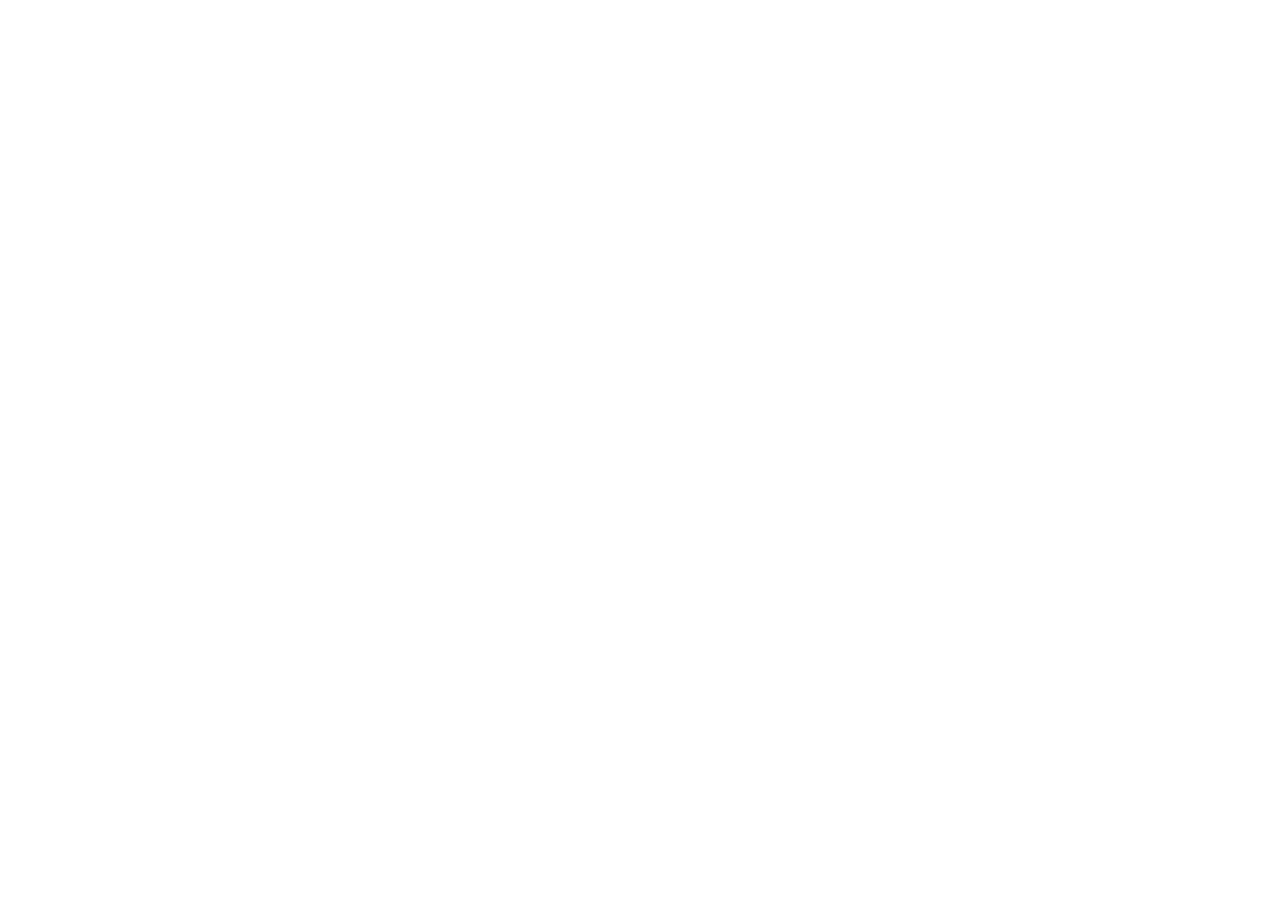
==== index.html @ e14dc285 "Blank white placeholder page" ====
<!DOCTYPE html>
<html lang="ru">
<head>
  <meta charset="utf-8">
  <meta name="viewport" content="width=device-width, initial-scale=1">
  <title>Elena Kartashova</title>
  <style>
    html, body {
      margin: 0;
      padding: 0;
      height: 100%;
      background: #ffffff;
    }
  </style>
</head>
<body></body>
</html>
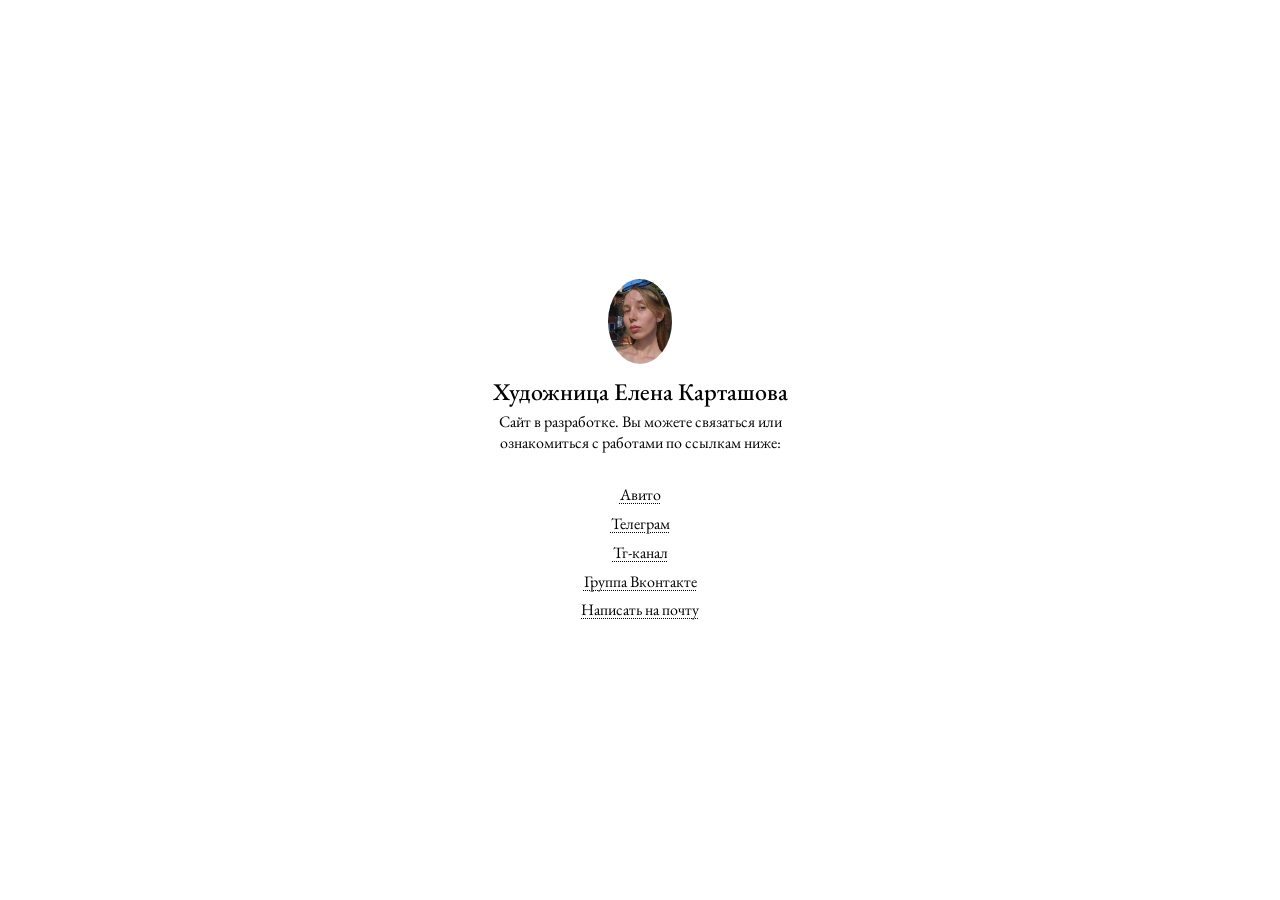
==== commit 0aed913c: "Placeholder site: typography, contacts, favicons, OG and 404" ====
--- a/index.html
+++ b/index.html
@@ -3,15 +3,53 @@
 <head>
   <meta charset="utf-8">
   <meta name="viewport" content="width=device-width, initial-scale=1">
-  <title>Elena Kartashova</title>
-  <style>
-    html, body {
-      margin: 0;
-      padding: 0;
-      height: 100%;
-      background: #ffffff;
-    }
-  </style>
+  <title>Художница Елена Карташова</title>
+  <meta name="description" content="Сайт художницы Елены Карташовой. Сайт в разработке — работы и контакты по ссылкам.">
+  <link rel="canonical" href="https://kartashovaelena.github.io/">
+
+  <meta property="og:type" content="website">
+  <meta property="og:locale" content="ru_RU">
+  <meta property="og:site_name" content="Художница Елена Карташова">
+  <meta property="og:title" content="Художница Елена Карташова">
+  <meta property="og:description" content="Сайт в разработке. Связаться и посмотреть работы — по ссылкам.">
+  <meta property="og:url" content="https://kartashovaelena.github.io/">
+  <meta property="og:image" content="https://kartashovaelena.github.io/assets/og/og-image-1200x630.png">
+  <meta property="og:image:width" content="1200">
+  <meta property="og:image:height" content="630">
+  <meta property="og:image:alt" content="Художница Елена Карташова">
+  <meta name="twitter:card" content="summary_large_image">
+  <meta name="twitter:title" content="Художница Елена Карташова">
+  <meta name="twitter:description" content="Сайт в разработке. Связаться и посмотреть работы — по ссылкам.">
+  <meta name="twitter:image" content="https://kartashovaelena.github.io/assets/og/og-image-1200x630.png">
+
+  <link rel="icon" href="/favicon.ico" sizes="16x16 24x24 32x32 48x48">
+  <link rel="icon" type="image/png" sizes="32x32" href="assets/icons/favicon-32.png">
+  <link rel="icon" type="image/png" sizes="16x16" href="assets/icons/favicon-16.png">
+  <link rel="apple-touch-icon" sizes="180x180" href="assets/icons/apple-touch-icon.png">
+  <link rel="manifest" href="assets/icons/site.webmanifest">
+  <meta name="theme-color" content="#ffffff">
+
+  <link rel="preconnect" href="https://fonts.googleapis.com">
+  <link rel="preconnect" href="https://fonts.gstatic.com" crossorigin>
+  <link href="https://fonts.googleapis.com/css2?family=EB+Garamond:wght@400;500&display=swap" rel="stylesheet">
+
+  <link rel="stylesheet" href="assets/style.css">
 </head>
-<body></body>
+<body>
+  <main class="card">
+    <img class="avatar" src="assets/avatar-ek.jpg" width="64" height="85" alt="Елена Карташова">
+
+    <h1 class="title">Художница Елена Карташова</h1>
+
+    <p class="lead">Сайт в разработке. Вы можете связаться или ознакомиться с работами по ссылкам ниже:</p>
+
+    <ul class="links">
+      <li><a href="https://www.avito.ru/user/59639c4791173a082c0aa4af482d1f63/profile" target="_blank" rel="noopener noreferrer">Авито</a></li>
+      <li><a href="https://t.me/nukyhelenuky" target="_blank" rel="noopener noreferrer">Телеграм</a></li>
+      <li><a href="https://t.me/helenuky" target="_blank" rel="noopener noreferrer">Тг-канал</a></li>
+      <li><a href="https://vk.ru/kartashovaelenart" target="_blank" rel="noopener noreferrer">Группа Вконтакте</a></li>
+      <li><a href="mailto:lenka24.lk34@gmail.com">Написать на почту</a></li>
+    </ul>
+  </main>
+</body>
 </html>
--- a/assets/style.css
+++ b/assets/style.css
@@ -0,0 +1,105 @@
+/* Базовые стили сайта-заглушки Елены Карташовой */
+
+:root {
+  --ink: #000000;
+  --accent: #aebc73;
+  --accent-hover: #97a55f;
+}
+
+*,
+*::before,
+*::after {
+  box-sizing: border-box;
+}
+
+html {
+  height: 100%;
+}
+
+body {
+  min-height: 100%;
+  margin: 0;
+  padding: 24px;
+  display: flex;
+  align-items: center;
+  justify-content: center;
+  background: #ffffff;
+  color: var(--ink);
+  font-family: "EB Garamond", "Times New Roman", serif;
+  font-size: 16px;
+  font-weight: 400;
+  line-height: 1.3;
+  -webkit-font-smoothing: antialiased;
+  -moz-osx-font-smoothing: grayscale;
+}
+
+::selection {
+  background: var(--accent);
+  color: var(--ink);
+}
+
+.card {
+  width: 320px;
+  max-width: 100%;
+  text-align: center;
+}
+
+.avatar {
+  display: block;
+  width: 64px;
+  height: 85px;
+  margin: 0 auto 16px;
+  border-radius: 50%;
+  object-fit: cover;
+  object-position: 50% 50%;
+}
+
+.title {
+  margin: 0 0 8px;
+  font-size: 24px;
+  font-weight: 500;
+  line-height: 1;
+  letter-spacing: 0;
+}
+
+.lead {
+  margin: 0 0 32px;
+}
+
+.links {
+  margin: 0;
+  padding: 0;
+  list-style: none;
+  display: flex;
+  flex-direction: column;
+  align-items: center;
+  gap: 8px;
+}
+
+a {
+  color: var(--ink);
+  font-size: 16px;
+  font-weight: 400;
+  line-height: 1.3;
+  text-decoration: underline dotted;
+  text-decoration-color: currentColor;
+  text-decoration-thickness: 1px;
+  text-underline-offset: 3px;
+  transition: color 0.15s ease;
+}
+
+a:hover,
+a:focus-visible {
+  color: var(--accent-hover);
+}
+
+a:focus-visible {
+  outline: 2px dotted var(--accent-hover);
+  outline-offset: 3px;
+}
+
+@media (prefers-reduced-motion: reduce) {
+  a {
+    transition: none;
+  }
+}
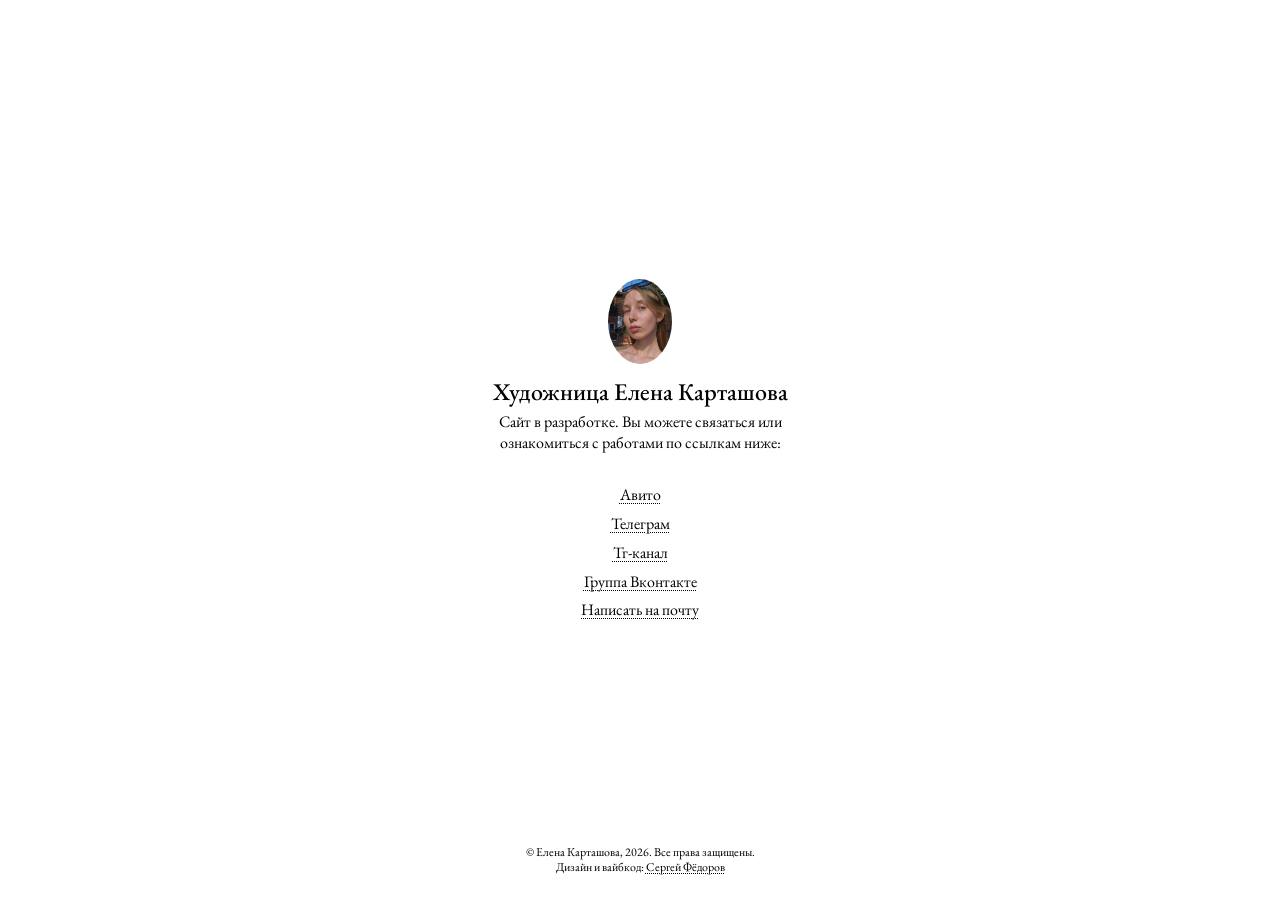
==== commit 25172210: "Add footer with auto-updating year" ====
--- a/index.html
+++ b/index.html
@@ -13,14 +13,14 @@
   <meta property="og:title" content="Художница Елена Карташова">
   <meta property="og:description" content="Сайт в разработке. Связаться и посмотреть работы — по ссылкам.">
   <meta property="og:url" content="https://kartashovaelena.github.io/">
-  <meta property="og:image" content="https://kartashovaelena.github.io/assets/og/og-image-1200x630.png">
+  <meta property="og:image" content="https://kartashovaelena.github.io/assets/og/og-cover-1200x630.png">
   <meta property="og:image:width" content="1200">
   <meta property="og:image:height" content="630">
   <meta property="og:image:alt" content="Художница Елена Карташова">
   <meta name="twitter:card" content="summary_large_image">
   <meta name="twitter:title" content="Художница Елена Карташова">
   <meta name="twitter:description" content="Сайт в разработке. Связаться и посмотреть работы — по ссылкам.">
-  <meta name="twitter:image" content="https://kartashovaelena.github.io/assets/og/og-image-1200x630.png">
+  <meta name="twitter:image" content="https://kartashovaelena.github.io/assets/og/og-cover-1200x630.png">
 
   <link rel="icon" href="/favicon.ico" sizes="16x16 24x24 32x32 48x48">
   <link rel="icon" type="image/png" sizes="32x32" href="assets/icons/favicon-32.png">
@@ -51,5 +51,14 @@
       <li><a href="mailto:lenka24.lk34@gmail.com">Написать на почту</a></li>
     </ul>
   </main>
+
+  <footer class="footer">
+    <p class="footer-line">© Елена Карташова, <span id="year">2026</span>. Все права защищены.</p>
+    <p class="footer-line">Дизайн и вайбкод: <a href="https://t.me/fedoroj" target="_blank" rel="noopener noreferrer">Сергей Фёдоров</a></p>
+  </footer>
+
+  <script>
+    document.getElementById("year").textContent = new Date().getFullYear();
+  </script>
 </body>
 </html>
--- a/assets/style.css
+++ b/assets/style.css
@@ -18,8 +18,10 @@
 
 body {
   min-height: 100%;
+  min-height: 100dvh;
   margin: 0;
   padding: 24px;
+  position: relative;
   display: flex;
   align-items: center;
   justify-content: center;
@@ -42,6 +44,27 @@
   width: 320px;
   max-width: 100%;
   text-align: center;
+}
+
+.footer {
+  position: absolute;
+  left: 0;
+  right: 0;
+  bottom: 24px;
+  padding: 0 24px;
+  text-align: center;
+}
+
+.footer-line {
+  margin: 0;
+  font-size: 12px;
+  font-weight: 400;
+  line-height: 1.3;
+}
+
+.footer a {
+  font-size: 12px;
+  text-underline-offset: 2px;
 }
 
 .avatar {
